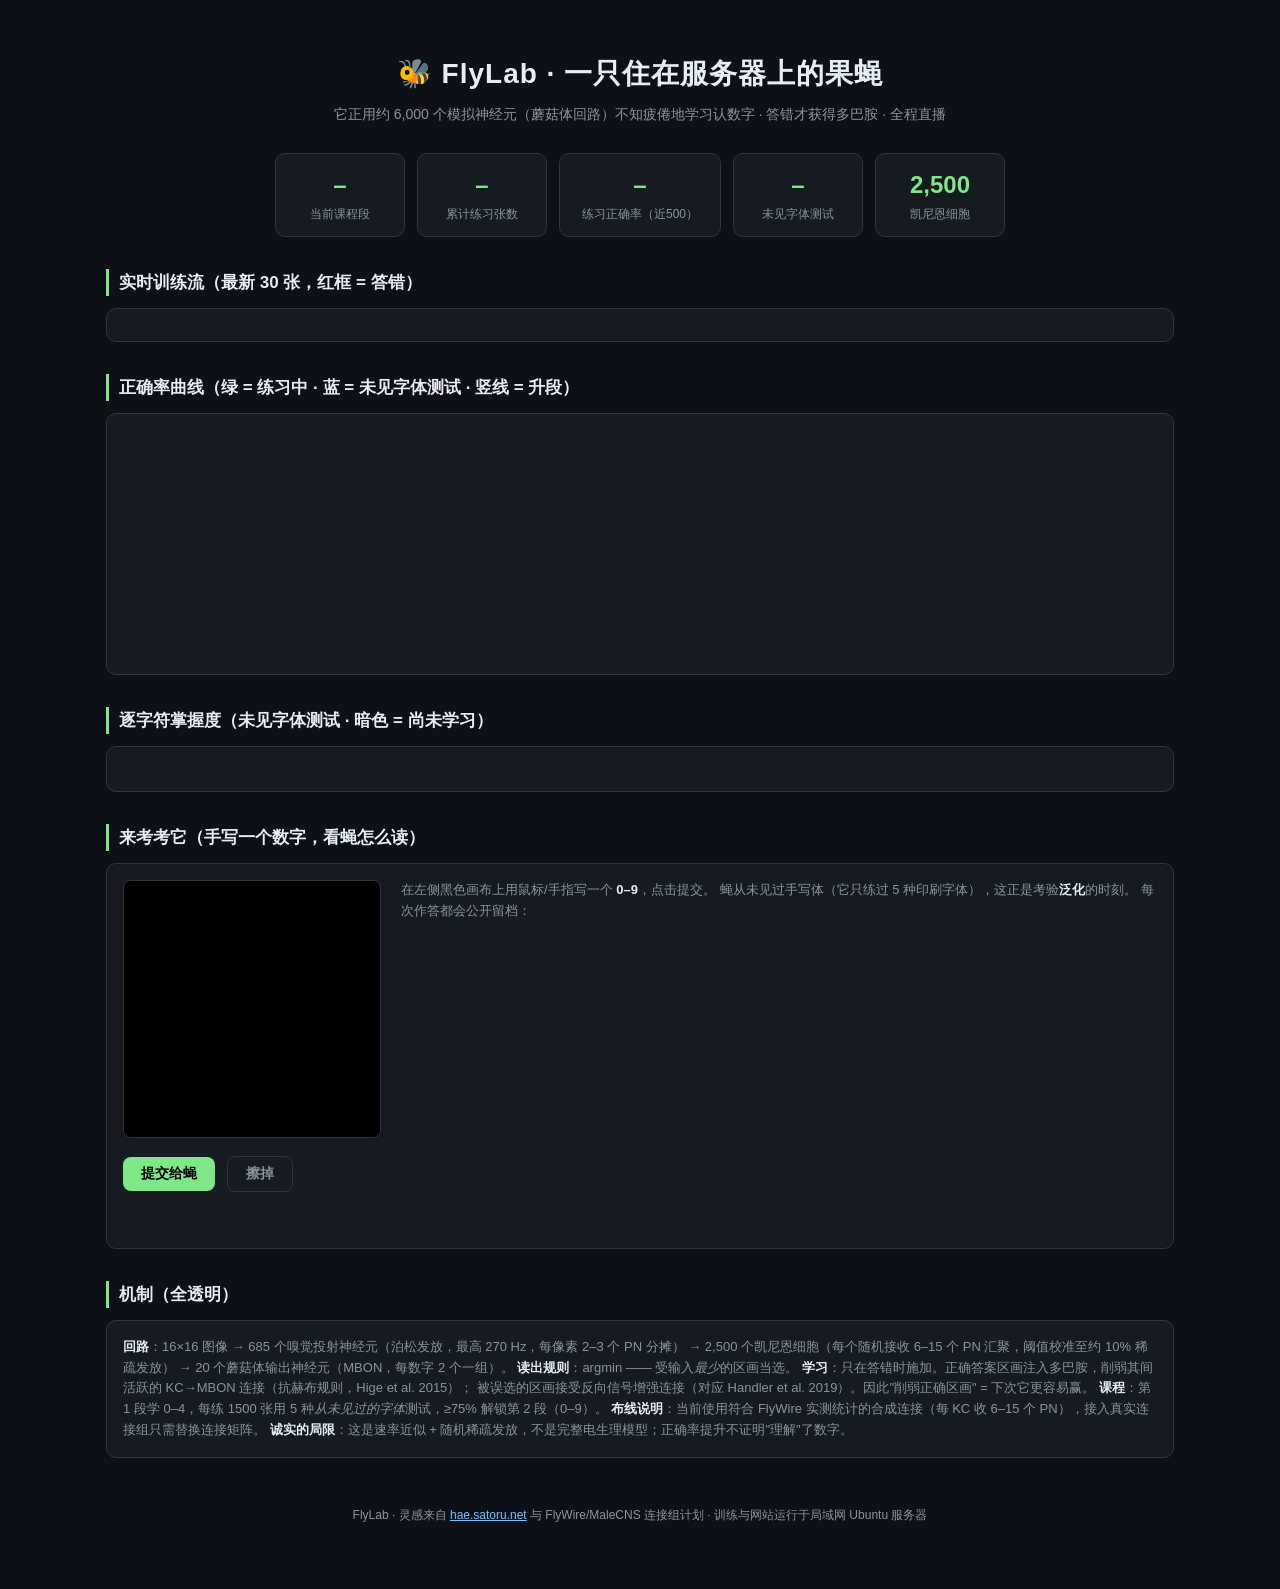
==== static/index.html @ 0ff24d08 "FlyLab v1: mushroom-body fly simulation with live training dashboard - Spiking mushroom body (685 PN" ====
<!DOCTYPE html>
<html lang="zh-CN">
<head>
<meta charset="UTF-8">
<meta name="viewport" content="width=device-width, initial-scale=1.0">
<title>FlyLab · 服务器上的果蝇正在学习</title>
<style>
  :root {
    --bg: #0d1117; --panel: #161b22; --border: #30363d;
    --text: #e6edf3; --dim: #8b949e; --accent: #7ee787; --red: #ff7b72; --blue: #79c0ff; --gold: #d29922;
  }
  * { box-sizing: border-box; margin: 0; padding: 0; }
  body { background: var(--bg); color: var(--text); font-family: "Segoe UI", "Microsoft YaHei", sans-serif; line-height: 1.6; }
  .wrap { max-width: 1100px; margin: 0 auto; padding: 24px 16px 64px; }
  header { text-align: center; padding: 28px 0 8px; }
  header h1 { font-size: 28px; letter-spacing: 1px; }
  header .sub { color: var(--dim); margin-top: 6px; font-size: 14px; }
  .stats { display: flex; gap: 12px; justify-content: center; flex-wrap: wrap; margin: 20px 0; }
  .stat { background: var(--panel); border: 1px solid var(--border); border-radius: 10px; padding: 12px 22px; text-align: center; min-width: 130px; }
  .stat .num { font-size: 24px; font-weight: 700; color: var(--accent); }
  .stat .label { font-size: 12px; color: var(--dim); }
  h2 { font-size: 17px; margin: 32px 0 12px; padding-left: 10px; border-left: 3px solid var(--accent); }
  .panel { background: var(--panel); border: 1px solid var(--border); border-radius: 10px; padding: 16px; }
  /* 实时训练流 */
  #stream { display: grid; grid-template-columns: repeat(auto-fill, minmax(96px, 1fr)); gap: 8px; }
  .card { border: 1px solid var(--border); border-radius: 8px; padding: 6px; text-align: center; font-size: 11px; position: relative; }
  .card img { width: 100%; image-rendering: pixelated; border-radius: 4px; background: #000; display: block; }
  .card.ok .pred { color: var(--accent); }
  .card.err { border-color: var(--red); }
  .card.err .pred { color: var(--red); }
  .card .truth { color: var(--dim); }
  .card .newflag { position: absolute; top: 2px; right: 4px; font-size: 9px; color: var(--gold); }
  /* 曲线 */
  #chart { width: 100%; height: 220px; }
  /* 掌握度热图 */
  #mastery { display: flex; gap: 8px; flex-wrap: wrap; }
  .mc { width: 64px; text-align: center; border: 1px solid var(--border); border-radius: 8px; padding: 6px 2px; }
  .mc .c { font-size: 22px; font-weight: 700; }
  .mc .a { font-size: 12px; }
  .mc.unknown { opacity: 0.35; }
  /* 升级记录 */
  .levelup { color: var(--gold); font-size: 13px; padding: 2px 0; }
  /* 众包测试 */
  .crowd { display: flex; gap: 20px; flex-wrap: wrap; }
  #pad { background: #000; border: 1px solid var(--border); border-radius: 8px; cursor: crosshair; touch-action: none; }
  .crowd .right { flex: 1; min-width: 260px; }
  button { background: var(--accent); color: #000; border: 0; border-radius: 8px; padding: 8px 18px; font-size: 14px; font-weight: 600; cursor: pointer; margin-right: 8px; }
  button.ghost { background: transparent; color: var(--dim); border: 1px solid var(--border); }
  #crowdResult { margin-top: 12px; font-size: 15px; min-height: 28px; }
  #crowdResult .top { color: var(--accent); font-size: 20px; font-weight: 700; }
  #crowdHistory { display: flex; gap: 6px; flex-wrap: wrap; margin-top: 10px; }
  #crowdHistory img { width: 48px; height: 48px; image-rendering: pixelated; background: #000; border-radius: 4px; border: 1px solid var(--border); }
  /* 文档 */
  .doc { font-size: 13px; color: var(--dim); }
  .doc b { color: var(--text); }
  .doc code { background: #21262d; padding: 1px 6px; border-radius: 4px; font-size: 12px; }
  footer { text-align: center; color: var(--dim); font-size: 12px; margin-top: 48px; }
  a { color: var(--blue); }
</style>
</head>
<body>
<div class="wrap">
  <header>
    <h1>🐝 FlyLab · 一只住在服务器上的果蝇</h1>
    <div class="sub">它正用约 6,000 个模拟神经元（蘑菇体回路）不知疲倦地学习认数字 · 答错才获得多巴胺 · 全程直播</div>
  </header>

  <div class="stats">
    <div class="stat"><div class="num" id="st-level">–</div><div class="label">当前课程段</div></div>
    <div class="stat"><div class="num" id="st-count">–</div><div class="label">累计练习张数</div></div>
    <div class="stat"><div class="num" id="st-train">–</div><div class="label">练习正确率（近500）</div></div>
    <div class="stat"><div class="num" id="st-test">–</div><div class="label">未见字体测试</div></div>
    <div class="stat"><div class="num" id="st-kc">2,500</div><div class="label">凯尼恩细胞</div></div>
  </div>

  <h2>实时训练流（最新 30 张，红框 = 答错）</h2>
  <div class="panel"><div id="stream"></div></div>

  <h2>正确率曲线（绿 = 练习中 · 蓝 = 未见字体测试 · 竖线 = 升段）</h2>
  <div class="panel"><canvas id="chart" width="1060" height="220"></canvas></div>

  <h2>逐字符掌握度（未见字体测试 · 暗色 = 尚未学习）</h2>
  <div class="panel"><div id="mastery"></div><div id="levelups" style="margin-top:12px"></div></div>

  <h2>来考考它（手写一个数字，看蝇怎么读）</h2>
  <div class="panel crowd">
    <div>
      <canvas id="pad" width="256" height="256"></canvas>
      <div style="margin-top:10px">
        <button onclick="submitDraw()">提交给蝇</button>
        <button class="ghost" onclick="clearPad()">擦掉</button>
      </div>
      <div id="crowdResult"></div>
    </div>
    <div class="right">
      <div class="doc">在左侧黑色画布上用鼠标/手指写一个 <b>0–9</b>，点击提交。
        蝇从未见过手写体（它只练过 5 种印刷字体），这正是考验<b>泛化</b>的时刻。
        每次作答都会公开留档：</div>
      <div id="crowdHistory"></div>
    </div>
  </div>

  <h2>机制（全透明）</h2>
  <div class="panel doc">
    <b>回路</b>：16×16 图像 → 685 个嗅觉投射神经元（泊松发放，最高 270 Hz，每像素 2–3 个 PN 分摊）
    → 2,500 个凯尼恩细胞（每个随机接收 6–15 个 PN 汇聚，阈值校准至约 10% 稀疏发放）
    → 20 个蘑菇体输出神经元（MBON，每数字 2 个一组）。
    <b>读出规则</b>：argmin —— 受输入<em>最少</em>的区画当选。
    <b>学习</b>：只在答错时施加。正确答案区画注入多巴胺，削弱其间活跃的 KC→MBON 连接（抗赫布规则，Hige et al. 2015）；
    被误选的区画接受反向信号增强连接（对应 Handler et al. 2019）。因此"削弱正确区画" = 下次它更容易赢。
    <b>课程</b>：第 1 段学 0–4，每练 1500 张用 5 种<em>从未见过的字体</em>测试，≥75% 解锁第 2 段（0–9）。
    <b>布线说明</b>：当前使用符合 FlyWire 实测统计的合成连接（每 KC 收 6–15 个 PN），接入真实连接组只需替换连接矩阵。
    <b>诚实的局限</b>：这是速率近似 + 随机稀疏发放，不是完整电生理模型；正确率提升不证明"理解"了数字。
  </div>

  <footer>FlyLab · 灵感来自 <a href="https://hae.satoru.net/" target="_blank">hae.satoru.net</a> 与 FlyWire/MaleCNS 连接组计划 · 训练与网站运行于局域网 Ubuntu 服务器</footer>
</div>

<script>
const $ = id => document.getElementById(id);
const state = { curve: null };

// ---------- 主轮询 ----------
async function tick() {
  try {
    const [s, r] = await Promise.all([
      fetch('/api/state').then(x => x.json()),
      fetch('/api/recent').then(x => x.json())
    ]);
    $('st-level').textContent = s.level;
    $('st-count').textContent = s.presented.toLocaleString();
    const tc = s.train_curve, xc = s.test_curve;
    $('st-train').textContent = tc.length ? (tc[tc.length-1][1]*100).toFixed(1) + '%' : '–';
    $('st-test').textContent = xc.length ? (xc[xc.length-1][1]*100).toFixed(1) + '%' : '–';
    renderStream(r.events);
    renderMastery(s);
    drawChart(s);
  } catch (e) { /* 服务器暂不可达 */ }
}
setInterval(tick, 2000); tick();

// ---------- 训练流 ----------
function renderStream(events) {
  const el = $('stream');
  el.innerHTML = '';
  for (const ev of [...events].reverse()) {
    const d = document.createElement('div');
    d.className = 'card ' + (ev.correct ? 'ok' : 'err');
    d.innerHTML = `<img src="data:image/png;base64,${ev.img}">
      <div class="pred">蝇读: ${ev.pred}</div><div class="truth">答案: ${ev.char}</div>
      ${ev.correct ? '' : '<div class="newflag">✗</div>'}`;
    el.appendChild(d);
  }
}

// ---------- 掌握度 ----------
function renderMastery(s) {
  const el = $('mastery');
  const known = new Set(s.classes_now);
  const chars = ['0','1','2','3','4','5','6','7','8','9'];
  el.innerHTML = '';
  for (const c of chars) {
    const acc = (s.mastery && s.mastery[c] !== undefined) ? s.mastery[c] : null;
    const d = document.createElement('div');
    d.className = 'mc' + (known.has(c) ? '' : ' unknown');
    const hue = acc === null ? 0 : Math.round(acc * 120);
    d.innerHTML = `<div class="c" style="color:hsl(${hue},70%,60%)">${c}</div>
      <div class="a">${acc === null ? '未学' : (acc*100).toFixed(0) + '%'}</div>`;
    el.appendChild(d);
  }
  const lv = $('levelups');
  lv.innerHTML = (s.level_events || []).map(e =>
    `<div class="levelup">★ t=${e.t.toLocaleString()} 升入第 ${e.level} 段（测试 ${(e.acc*100).toFixed(1)}%）</div>`).join('');
}

// ---------- 曲线 ----------
function drawChart(s) {
  const cv = $('chart'), ctx = cv.getContext('2d');
  const W = cv.width, H = cv.height;
  ctx.clearRect(0, 0, W, H);
  ctx.strokeStyle = '#30363d';
  for (let i = 0; i <= 4; i++) {
    const y = 10 + (H - 30) * i / 4;
    ctx.beginPath(); ctx.moveTo(40, y); ctx.lineTo(W - 10, y); ctx.stroke();
    ctx.fillStyle = '#8b949e'; ctx.font = '11px sans-serif';
    ctx.fillText((100 - i * 25) + '%', 6, y + 4);
  }
  const all = [...s.train_curve, ...s.test_curve];
  if (!all.length) return;
  const tMax = Math.max(1500, all[all.length-1][0]);
  const X = t => 40 + (W - 50) * t / tMax;
  const Y = v => 10 + (H - 30) * (1 - v);
  const line = (curve, color) => {
    if (curve.length < 2) return;
    ctx.strokeStyle = color; ctx.lineWidth = 2; ctx.beginPath();
    curve.forEach(([t, v], i) => i ? ctx.lineTo(X(t), Y(v)) : ctx.moveTo(X(t), Y(v)));
    ctx.stroke();
  };
  line(s.train_curve, '#7ee787');
  line(s.test_curve, '#79c0ff');
  // 升段竖线
  ctx.strokeStyle = '#d29922'; ctx.setLineDash([4, 4]);
  (s.level_events || []).forEach(e => {
    ctx.beginPath(); ctx.moveTo(X(e.t), 10); ctx.lineTo(X(e.t), H - 20); ctx.stroke();
  });
  ctx.setLineDash([]);
}

// ---------- 手写板 ----------
const pad = $('pad'), pctx = pad.getContext('2d');
let drawing = false, dirty = false;
pctx.fillStyle = '#000'; pctx.fillRect(0, 0, 256, 256);
pctx.lineCap = 'round'; pctx.lineJoin = 'round'; pctx.lineWidth = 16; pctx.strokeStyle = '#fff';
const pos = e => {
  const r = pad.getBoundingClientRect(), p = e.touches ? e.touches[0] : e;
  return [ (p.clientX - r.left) * 256 / r.width, (p.clientY - r.top) * 256 / r.height ];
};
const start = e => { drawing = true; dirty = true; const [x, y] = pos(e); pctx.beginPath(); pctx.moveTo(x, y); e.preventDefault(); };
const move = e => { if (!drawing) return; const [x, y] = pos(e); pctx.lineTo(x, y); pctx.stroke(); e.preventDefault(); };
const stop = () => drawing = false;
pad.addEventListener('mousedown', start); pad.addEventListener('mousemove', move);
window.addEventListener('mouseup', stop);
pad.addEventListener('touchstart', start); pad.addEventListener('touchmove', move);
pad.addEventListener('touchend', stop);

function clearPad() { pctx.fillStyle = '#000'; pctx.fillRect(0, 0, 256, 256); dirty = false; $('crowdResult').innerHTML = ''; }

async function submitDraw() {
  if (!dirty) { $('crowdResult').innerHTML = '<span style="color:#ff7b72">先写一个数字</span>'; return; }
  // 256 canvas → 16×16 灰度
  const tmp = document.createElement('canvas'); tmp.width = 16; tmp.height = 16;
  const tctx = tmp.getContext('2d');
  tctx.drawImage(pad, 0, 0, 16, 16);
  const data = tctx.getImageData(0, 0, 16, 16).data;
  const pixels = [];
  for (let i = 0; i < data.length; i += 4) pixels.push(data[i] / 255);
  $('crowdResult').innerHTML = '<span style="color:#8b949e">蝇正在看…</span>';
  try {
    const res = await fetch('/api/crowd', {
      method: 'POST', headers: { 'Content-Type': 'application/json' },
      body: JSON.stringify({ pixels })
    }).then(x => x.json());
    $('crowdResult').innerHTML = `蝇读出：<span class="top">${res.pred}</span> &nbsp; 候选：${res.top3.join(' → ')}`;
    loadCrowdHistory();
  } catch (e) {
    $('crowdResult').innerHTML = '<span style="color:#ff7b72">请求失败</span>';
  }
}

async function loadCrowdHistory() {
  try {
    const r = await fetch('/api/crowd').then(x => x.json());
    $('crowdHistory').innerHTML = [...r.events].reverse().map(ev =>
      `<img src="data:image/png;base64,${ev.img}" title="蝇读: ${ev.pred}">`).join('');
  } catch (e) {}
}
loadCrowdHistory();
</script>
</body>
</html>
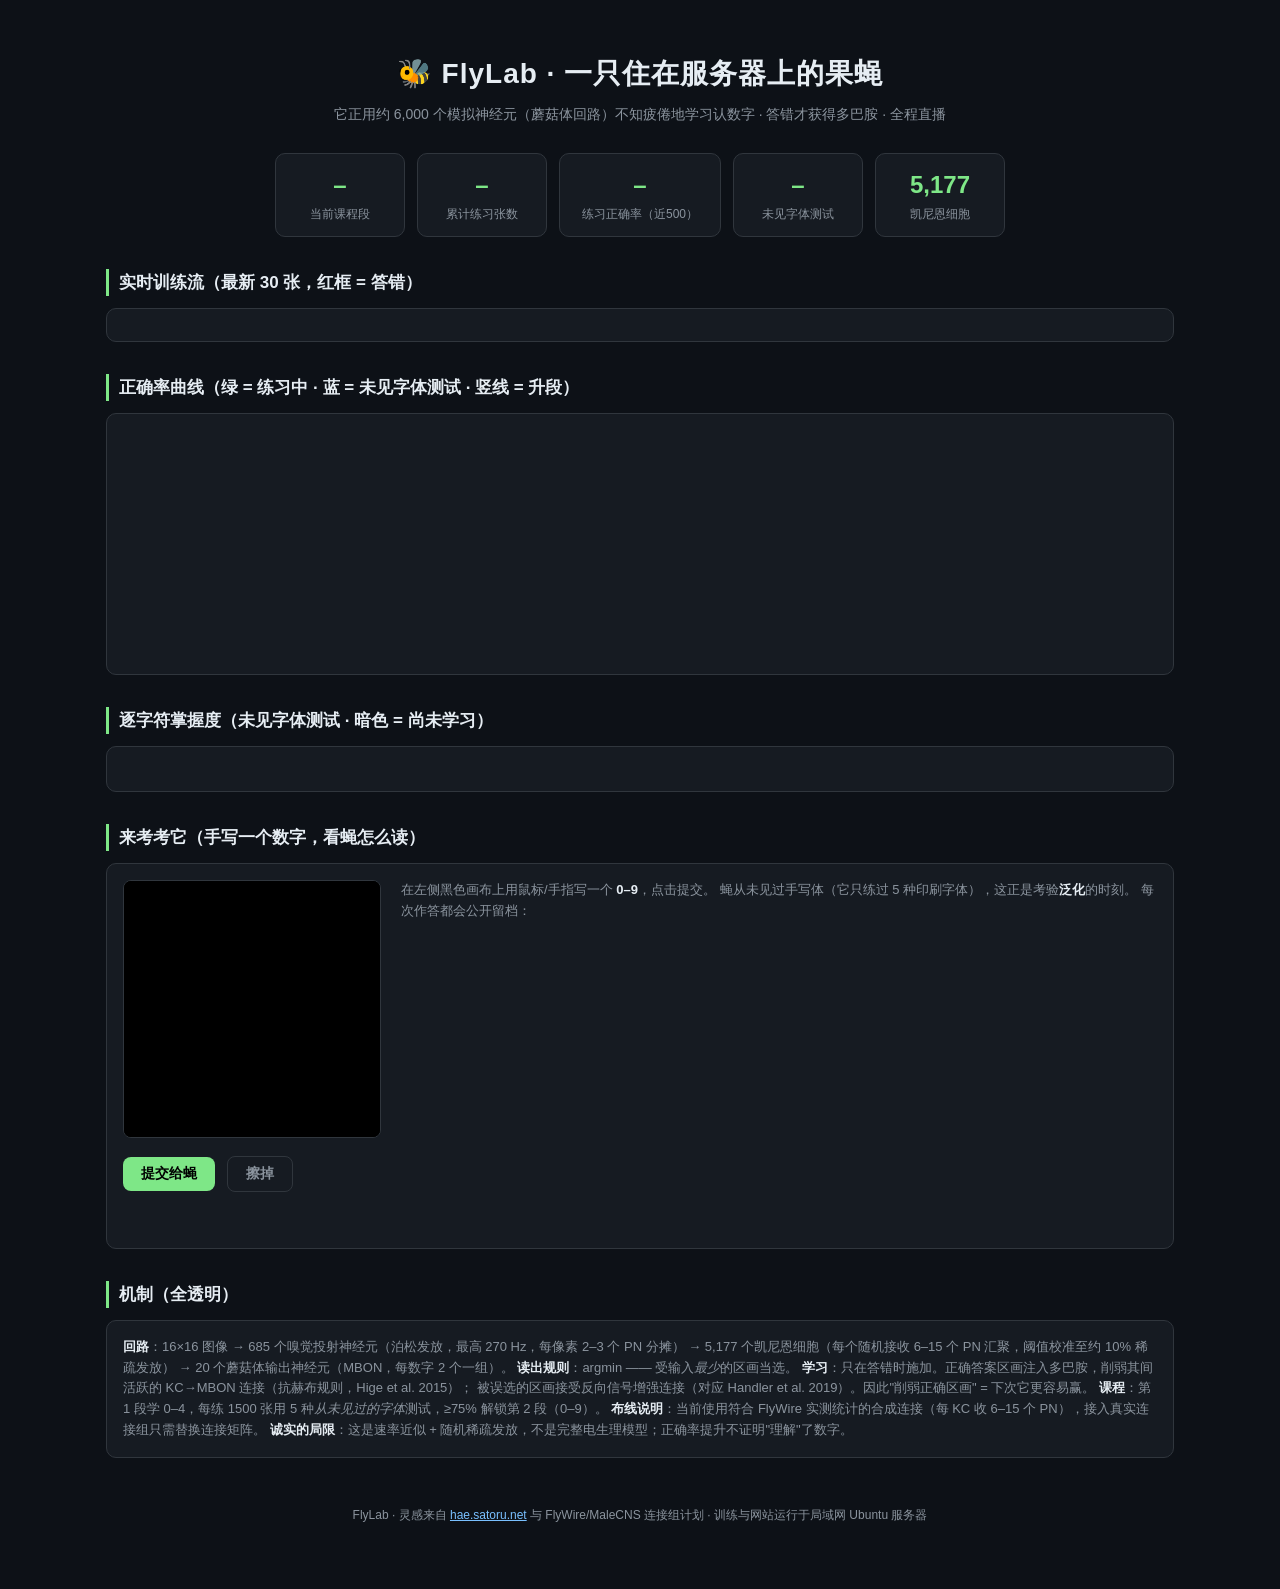
==== commit 3aeeac8e: "Scale to original-spec KC count (5177) + path-independent scripts - KC 2500 -> 5177 (hae.satoru.net " ====
--- a/static/index.html
+++ b/static/index.html
@@ -70,7 +70,7 @@
     <div class="stat"><div class="num" id="st-count">–</div><div class="label">累计练习张数</div></div>
     <div class="stat"><div class="num" id="st-train">–</div><div class="label">练习正确率（近500）</div></div>
     <div class="stat"><div class="num" id="st-test">–</div><div class="label">未见字体测试</div></div>
-    <div class="stat"><div class="num" id="st-kc">2,500</div><div class="label">凯尼恩细胞</div></div>
+    <div class="stat"><div class="num" id="st-kc">5,177</div><div class="label">凯尼恩细胞</div></div>
   </div>
 
   <h2>实时训练流（最新 30 张，红框 = 答错）</h2>
@@ -103,7 +103,7 @@
   <h2>机制（全透明）</h2>
   <div class="panel doc">
     <b>回路</b>：16×16 图像 → 685 个嗅觉投射神经元（泊松发放，最高 270 Hz，每像素 2–3 个 PN 分摊）
-    → 2,500 个凯尼恩细胞（每个随机接收 6–15 个 PN 汇聚，阈值校准至约 10% 稀疏发放）
+    → 5,177 个凯尼恩细胞（每个随机接收 6–15 个 PN 汇聚，阈值校准至约 10% 稀疏发放）
     → 20 个蘑菇体输出神经元（MBON，每数字 2 个一组）。
     <b>读出规则</b>：argmin —— 受输入<em>最少</em>的区画当选。
     <b>学习</b>：只在答错时施加。正确答案区画注入多巴胺，削弱其间活跃的 KC→MBON 连接（抗赫布规则，Hige et al. 2015）；
